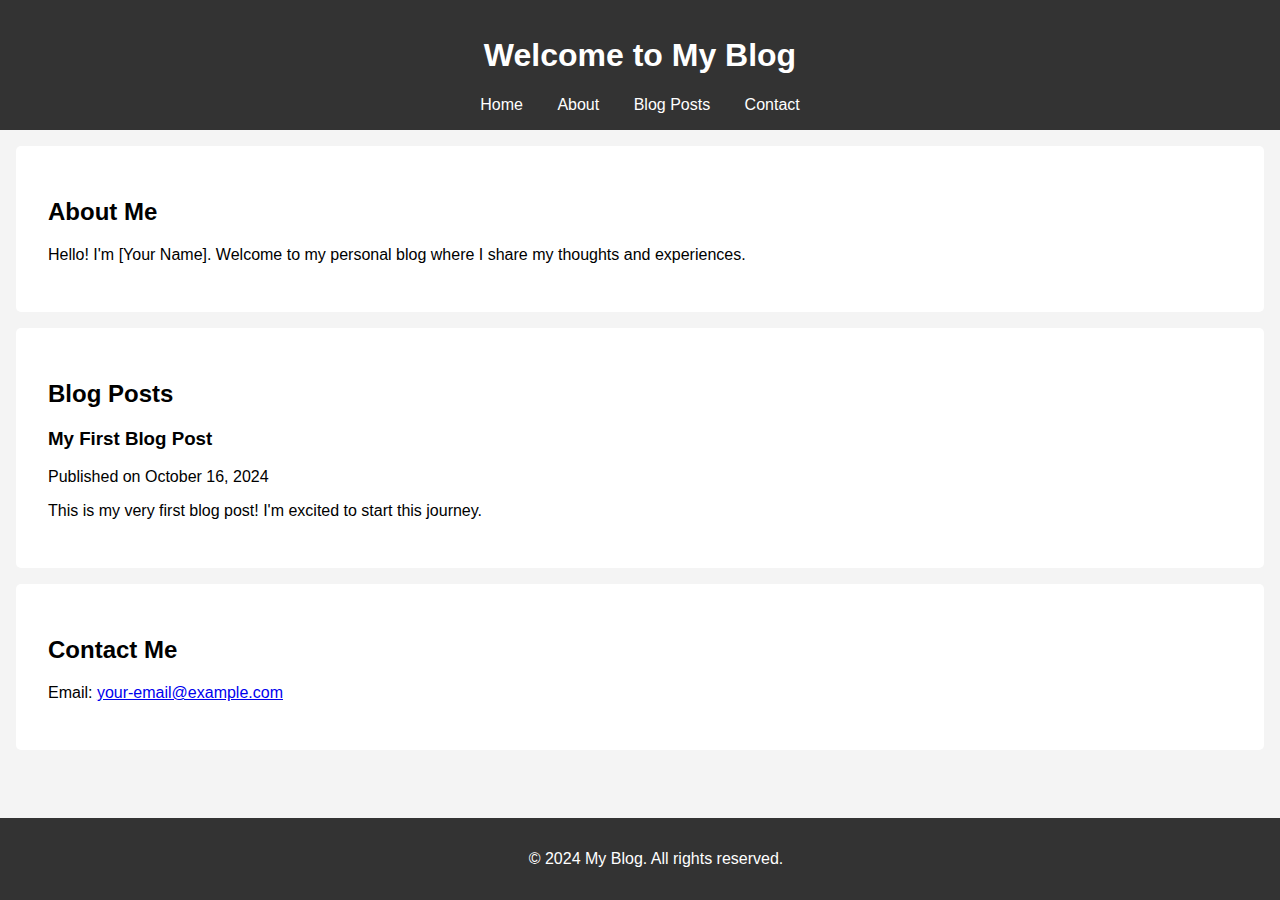
==== index.html @ fba4d025 "Add files via upload" ====
<!DOCTYPE html>
<html lang="en">
<head>
  <meta charset="UTF-8">
  <meta name="viewport" content="width=device-width, initial-scale=1.0">
  <title>My Blog</title>
  <link rel="stylesheet" href="styles.css">
</head>
<body>
  <header>
    <h1>Welcome to My Blog</h1>
    <nav>
      <a href="#">Home</a>
      <a href="#about">About</a>
      <a href="#posts">Blog Posts</a>
      <a href="#contact">Contact</a>
    </nav>
  </header>

  <section id="about">
    <h2>About Me</h2>
    <p>Hello! I'm [Your Name]. Welcome to my personal blog where I share my thoughts and experiences.</p>
  </section>

  <section id="posts">
    <h2>Blog Posts</h2>
    <article class="post">
      <h3>My First Blog Post</h3>
      <p>Published on October 16, 2024</p>
      <p>This is my very first blog post! I'm excited to start this journey.</p>
    </article>
  </section>

  <section id="contact">
    <h2>Contact Me</h2>
    <p>Email: <a href="mailto:your-email@example.com">your-email@example.com</a></p>
  </section>

  <footer>
    <p>&copy; 2024 My Blog. All rights reserved.</p>
  </footer>
</body>
</html>
---- styles.css ----
/* Global Styles */
body {
    font-family: Arial, sans-serif;
    background-color: #f4f4f4;
    margin: 0;
    padding: 0;
  }
  
  /* Header */
  header {
    background-color: #333;
    color: white;
    padding: 1rem;
    text-align: center;
  }
  
  header nav a {
    color: white;
    margin: 0 15px;
    text-decoration: none;
  }
  
  header nav a:hover {
    text-decoration: underline;
  }
  
  /* Section Styling */
  section {
    padding: 2rem;
    margin: 1rem;
    background-color: white;
    border-radius: 5px;
  }
  
  /* Footer */
  footer {
    text-align: center;
    padding: 1rem;
    background-color: #333;
    color: white;
    position: fixed;
    width: 100%;
    bottom: 0;
  }
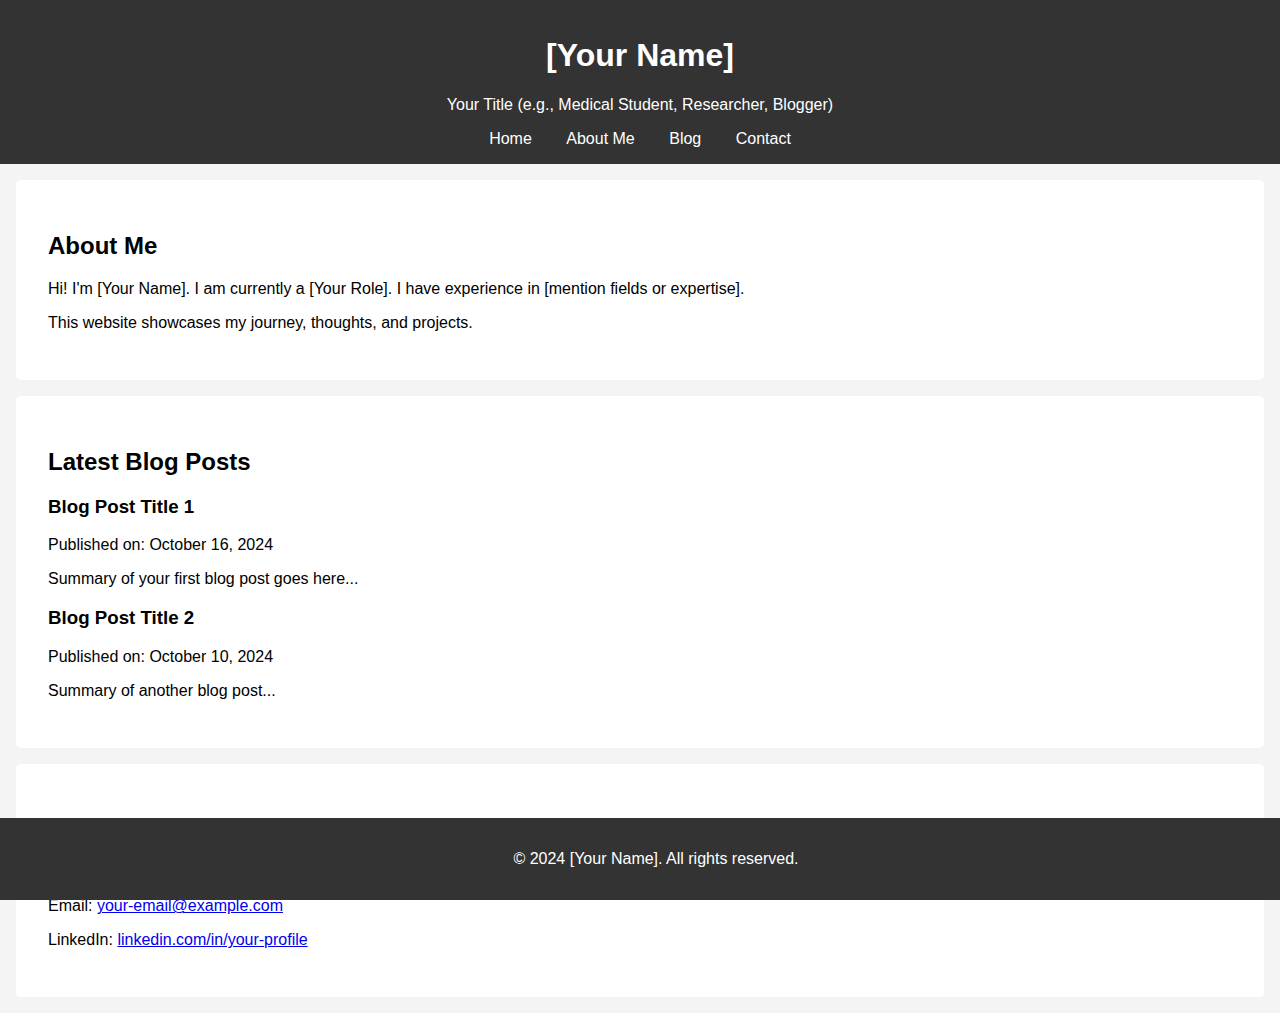
==== commit 4527f211: "index.html" ====
--- a/index.html
+++ b/index.html
@@ -3,41 +3,51 @@
 <head>
   <meta charset="UTF-8">
   <meta name="viewport" content="width=device-width, initial-scale=1.0">
-  <title>My Blog</title>
+  <title>[Your Name] - Professional Profile</title>
   <link rel="stylesheet" href="styles.css">
 </head>
 <body>
   <header>
-    <h1>Welcome to My Blog</h1>
+    <h1>[Your Name]</h1>
+    <p>Your Title (e.g., Medical Student, Researcher, Blogger)</p>
     <nav>
       <a href="#">Home</a>
-      <a href="#about">About</a>
-      <a href="#posts">Blog Posts</a>
+      <a href="#about">About Me</a>
+      <a href="#blog">Blog</a>
       <a href="#contact">Contact</a>
     </nav>
   </header>
 
   <section id="about">
     <h2>About Me</h2>
-    <p>Hello! I'm [Your Name]. Welcome to my personal blog where I share my thoughts and experiences.</p>
+    <p>Hi! I'm [Your Name]. I am currently a [Your Role]. I have experience in [mention fields or expertise].</p>
+    <p>This website showcases my journey, thoughts, and projects.</p>
   </section>
 
-  <section id="posts">
-    <h2>Blog Posts</h2>
+  <section id="blog">
+    <h2>Latest Blog Posts</h2>
     <article class="post">
-      <h3>My First Blog Post</h3>
-      <p>Published on October 16, 2024</p>
-      <p>This is my very first blog post! I'm excited to start this journey.</p>
+      <h3>Blog Post Title 1</h3>
+      <p>Published on: October 16, 2024</p>
+      <p>Summary of your first blog post goes here...</p>
+    </article>
+
+    <article class="post">
+      <h3>Blog Post Title 2</h3>
+      <p>Published on: October 10, 2024</p>
+      <p>Summary of another blog post...</p>
     </article>
   </section>
 
   <section id="contact">
     <h2>Contact Me</h2>
+    <p>Feel free to reach out via email or connect on social media.</p>
     <p>Email: <a href="mailto:your-email@example.com">your-email@example.com</a></p>
+    <p>LinkedIn: <a href="https://www.linkedin.com/in/your-profile" target="_blank">linkedin.com/in/your-profile</a></p>
   </section>
 
   <footer>
-    <p>&copy; 2024 My Blog. All rights reserved.</p>
+    <p>&copy; 2024 [Your Name]. All rights reserved.</p>
   </footer>
 </body>
 </html>
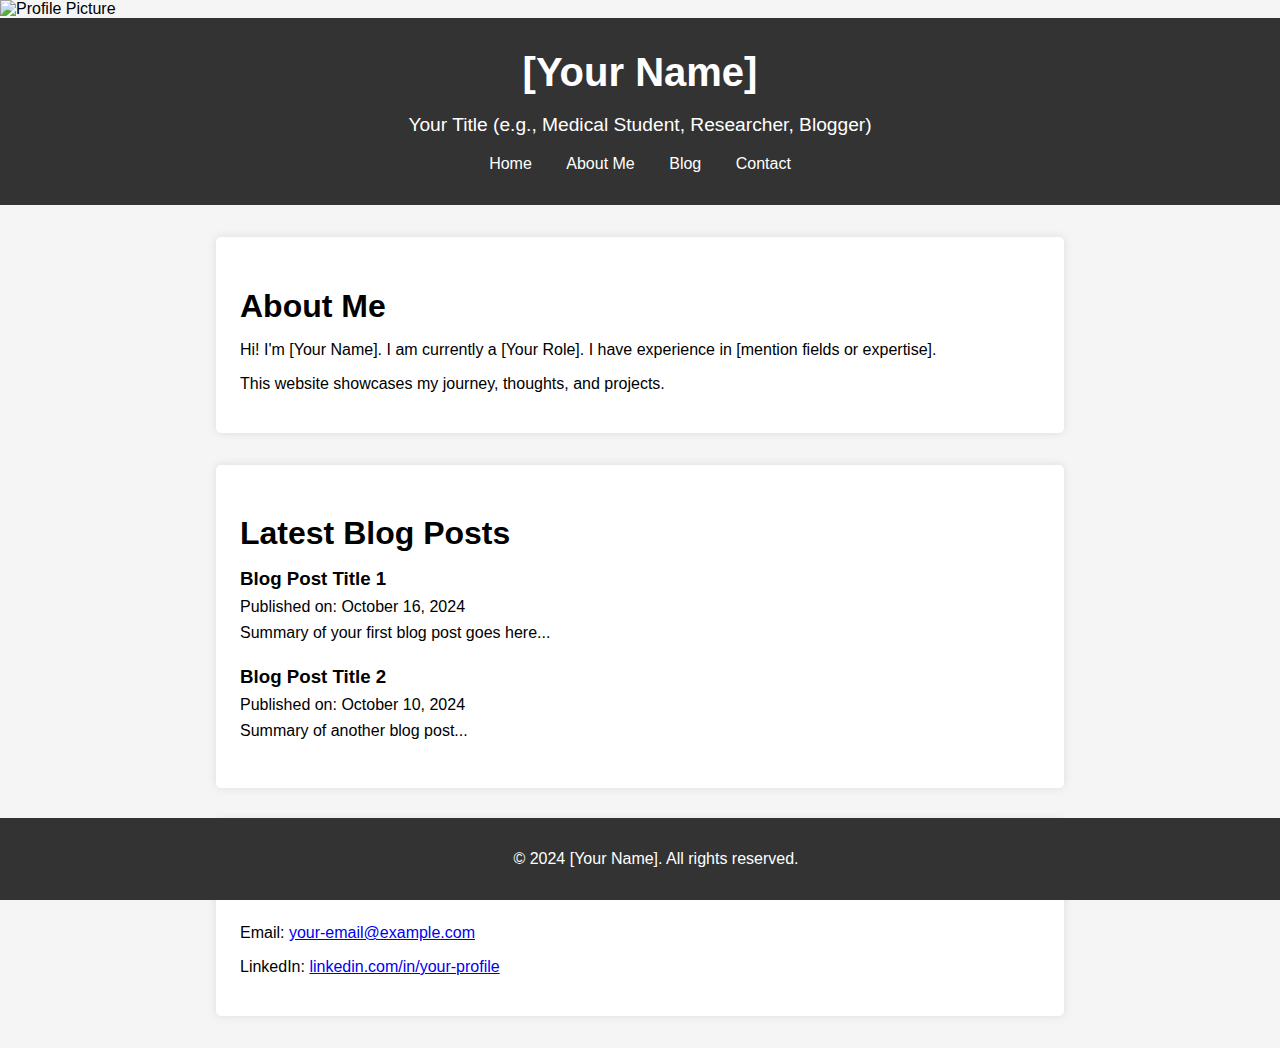
==== commit 0fb003a8: "index.html" ====
--- a/index.html
+++ b/index.html
@@ -7,6 +7,9 @@
   <link rel="stylesheet" href="styles.css">
 </head>
 <body>
+  <!-- Add your image here -->
+  <img src="profile.jpg" alt="Profile Picture" class="top-image">
+
   <header>
     <h1>[Your Name]</h1>
     <p>Your Title (e.g., Medical Student, Researcher, Blogger)</p>
@@ -41,7 +44,6 @@
 
   <section id="contact">
     <h2>Contact Me</h2>
-    <p>Feel free to reach out via email or connect on social media.</p>
     <p>Email: <a href="mailto:your-email@example.com">your-email@example.com</a></p>
     <p>LinkedIn: <a href="https://www.linkedin.com/in/your-profile" target="_blank">linkedin.com/in/your-profile</a></p>
   </section>
--- a/styles.css
+++ b/styles.css
@@ -1,45 +1,73 @@
-/* Global Styles */
+/* General Styles */
 body {
-    font-family: Arial, sans-serif;
-    background-color: #f4f4f4;
-    margin: 0;
-    padding: 0;
-  }
-  
-  /* Header */
-  header {
-    background-color: #333;
-    color: white;
-    padding: 1rem;
-    text-align: center;
-  }
-  
-  header nav a {
-    color: white;
-    margin: 0 15px;
-    text-decoration: none;
-  }
-  
-  header nav a:hover {
-    text-decoration: underline;
-  }
-  
-  /* Section Styling */
-  section {
-    padding: 2rem;
-    margin: 1rem;
-    background-color: white;
-    border-radius: 5px;
-  }
-  
-  /* Footer */
-  footer {
-    text-align: center;
-    padding: 1rem;
-    background-color: #333;
-    color: white;
-    position: fixed;
-    width: 100%;
-    bottom: 0;
-  }
-  +  font-family: 'Arial', sans-serif;
+  margin: 0;
+  padding: 0;
+  background-color: #f5f5f5;
+}
+
+/* Header */
+header {
+  background-color: #333;
+  color: white;
+  text-align: center;
+  padding: 2rem;
+}
+
+header h1 {
+  margin: 0;
+  font-size: 2.5rem;
+}
+
+header p {
+  font-size: 1.2rem;
+}
+
+header nav a {
+  color: white;
+  margin: 0 15px;
+  text-decoration: none;
+}
+
+header nav a:hover {
+  text-decoration: underline;
+}
+
+/* Section Styling */
+section {
+  max-width: 800px;
+  margin: 2rem auto;
+  padding: 1.5rem;
+  background-color: white;
+  border-radius: 5px;
+  box-shadow: 0 0 10px rgba(0, 0, 0, 0.1);
+}
+
+section h2 {
+  font-size: 2rem;
+  margin-bottom: 1rem;
+}
+
+/* Blog Post Styling */
+.post {
+  margin-bottom: 1.5rem;
+}
+
+.post h3 {
+  margin: 0;
+}
+
+.post p {
+  margin: 0.5rem 0;
+}
+
+/* Footer */
+footer {
+  text-align: center;
+  padding: 1rem;
+  background-color: #333;
+  color: white;
+  position: fixed;
+  width: 100%;
+  bottom: 0;
+}
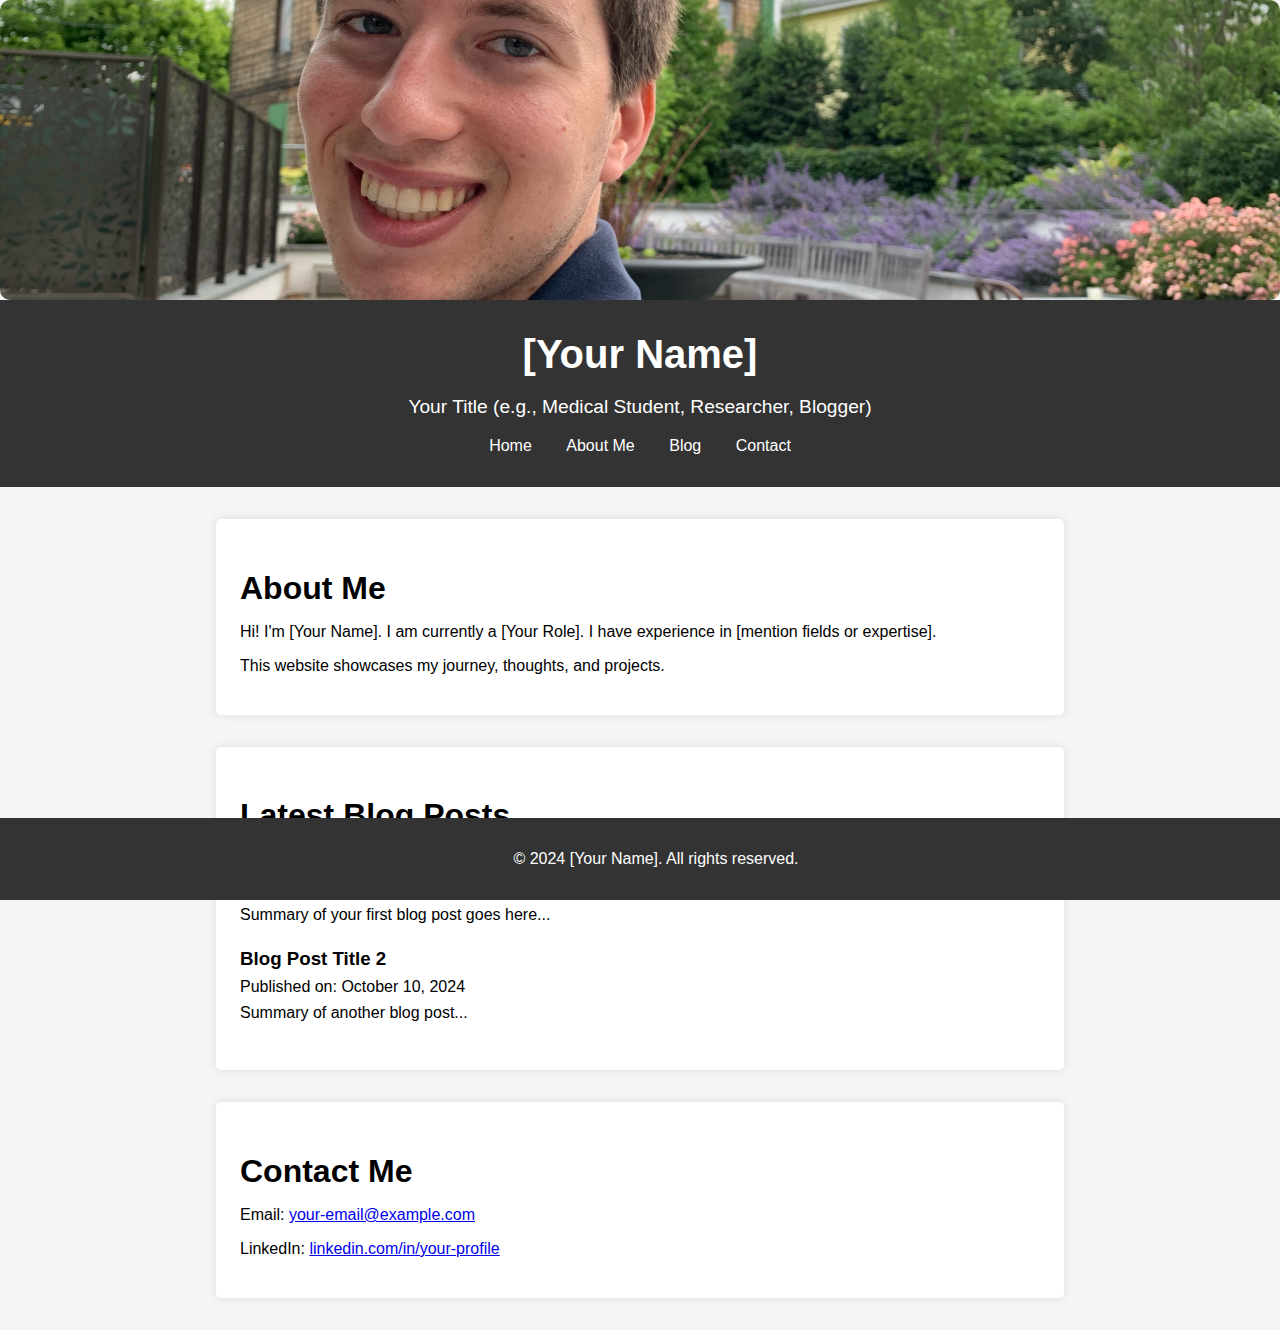
==== commit 7de784b3: "Update index.html" ====
--- a/index.html
+++ b/index.html
@@ -8,7 +8,7 @@
 </head>
 <body>
   <!-- Add your image here -->
-  <img src="profile.jpg" alt="Profile Picture" class="top-image">
+  <img src="profile.JPG" alt="Profile Picture" class="top-image">
 
   <header>
     <h1>[Your Name]</h1>
--- a/styles.css
+++ b/styles.css
@@ -4,6 +4,16 @@
   margin: 0;
   padding: 0;
   background-color: #f5f5f5;
+}
+
+/* Image Styling */
+.top-image {
+  width: 100%;
+  max-height: 300px;
+  object-fit: cover;
+  display: block;
+  margin: 0 auto;
+  border-radius: 10px;
 }
 
 /* Header */
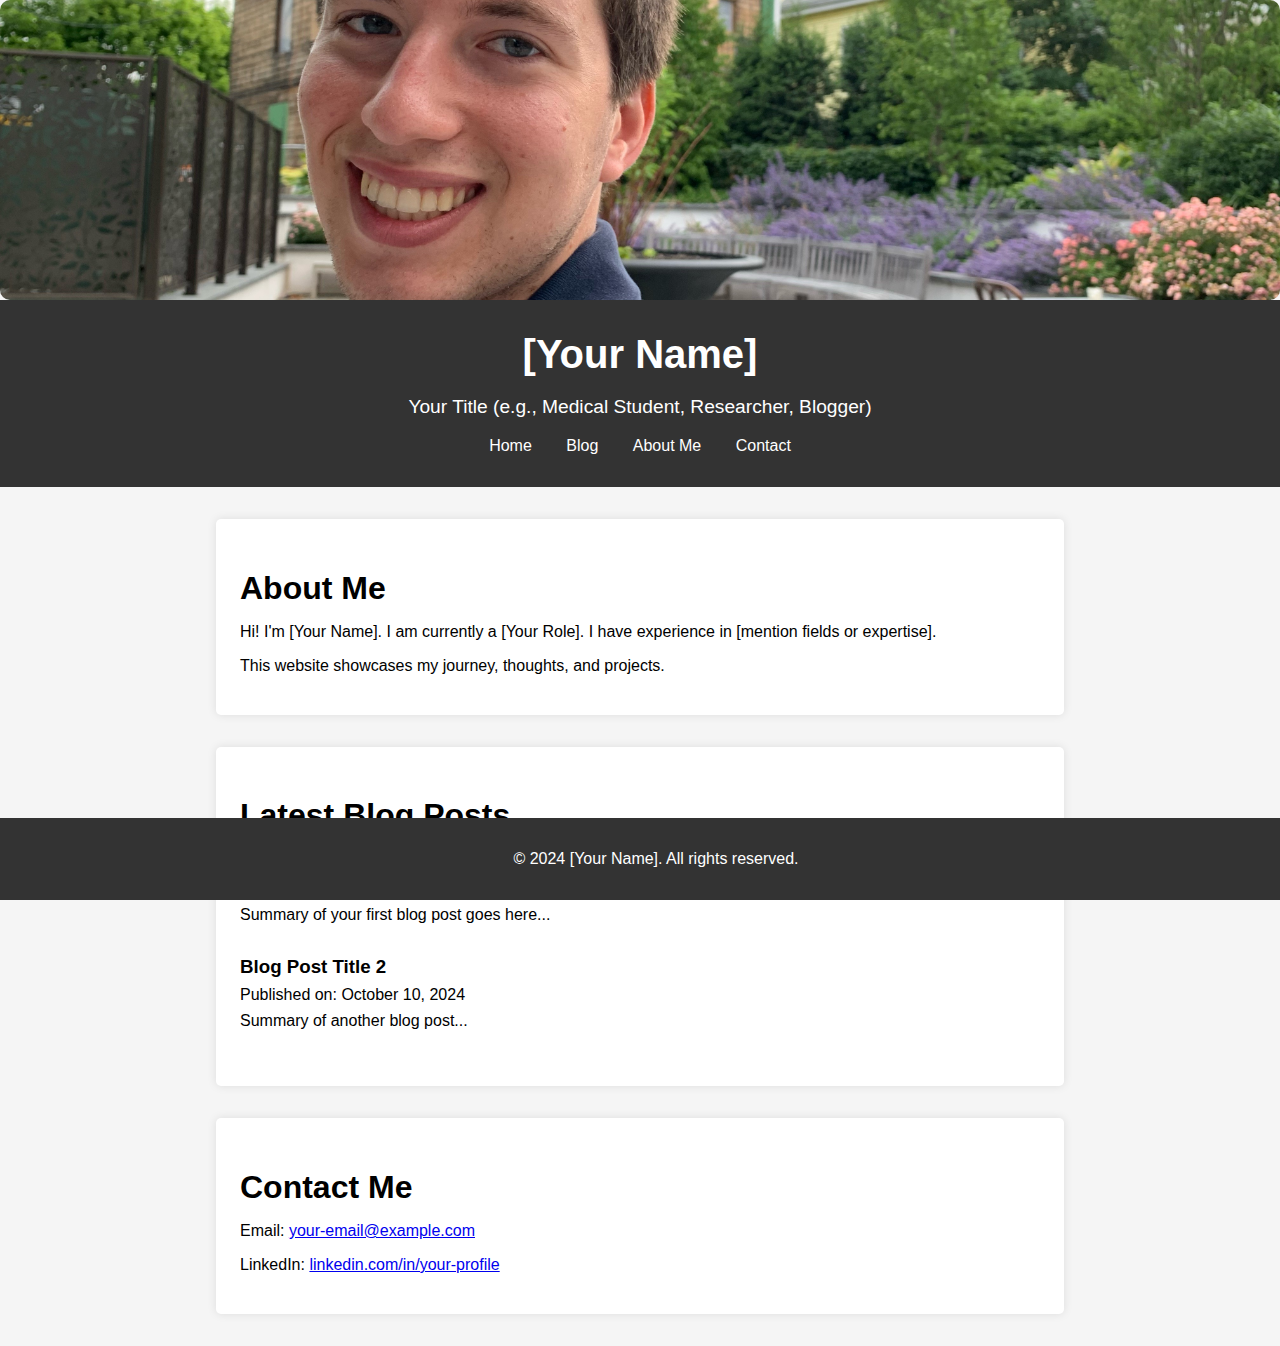
==== commit 72288418: "Add files via upload" ====
--- a/index.html
+++ b/index.html
@@ -14,11 +14,11 @@
     <h1>[Your Name]</h1>
     <p>Your Title (e.g., Medical Student, Researcher, Blogger)</p>
     <nav>
-      <a href="#">Home</a>
+      <a href="index.html">Home</a>
+      <a href="blog.html">Blog</a>
       <a href="#about">About Me</a>
-      <a href="#blog">Blog</a>
       <a href="#contact">Contact</a>
-    </nav>
+    </nav>    
   </header>
 
   <section id="about">
--- a/styles.css
+++ b/styles.css
@@ -59,8 +59,18 @@
 }
 
 /* Blog Post Styling */
+/* Blog Post Styles */
+#blog-posts {
+  max-width: 800px;
+  margin: 2rem auto;
+  padding: 1.5rem;
+  background-color: white;
+  border-radius: 5px;
+  box-shadow: 0 0 10px rgba(0, 0, 0, 0.1);
+}
+
 .post {
-  margin-bottom: 1.5rem;
+  margin-bottom: 2rem;
 }
 
 .post h3 {
@@ -70,6 +80,7 @@
 .post p {
   margin: 0.5rem 0;
 }
+
 
 /* Footer */
 footer {
